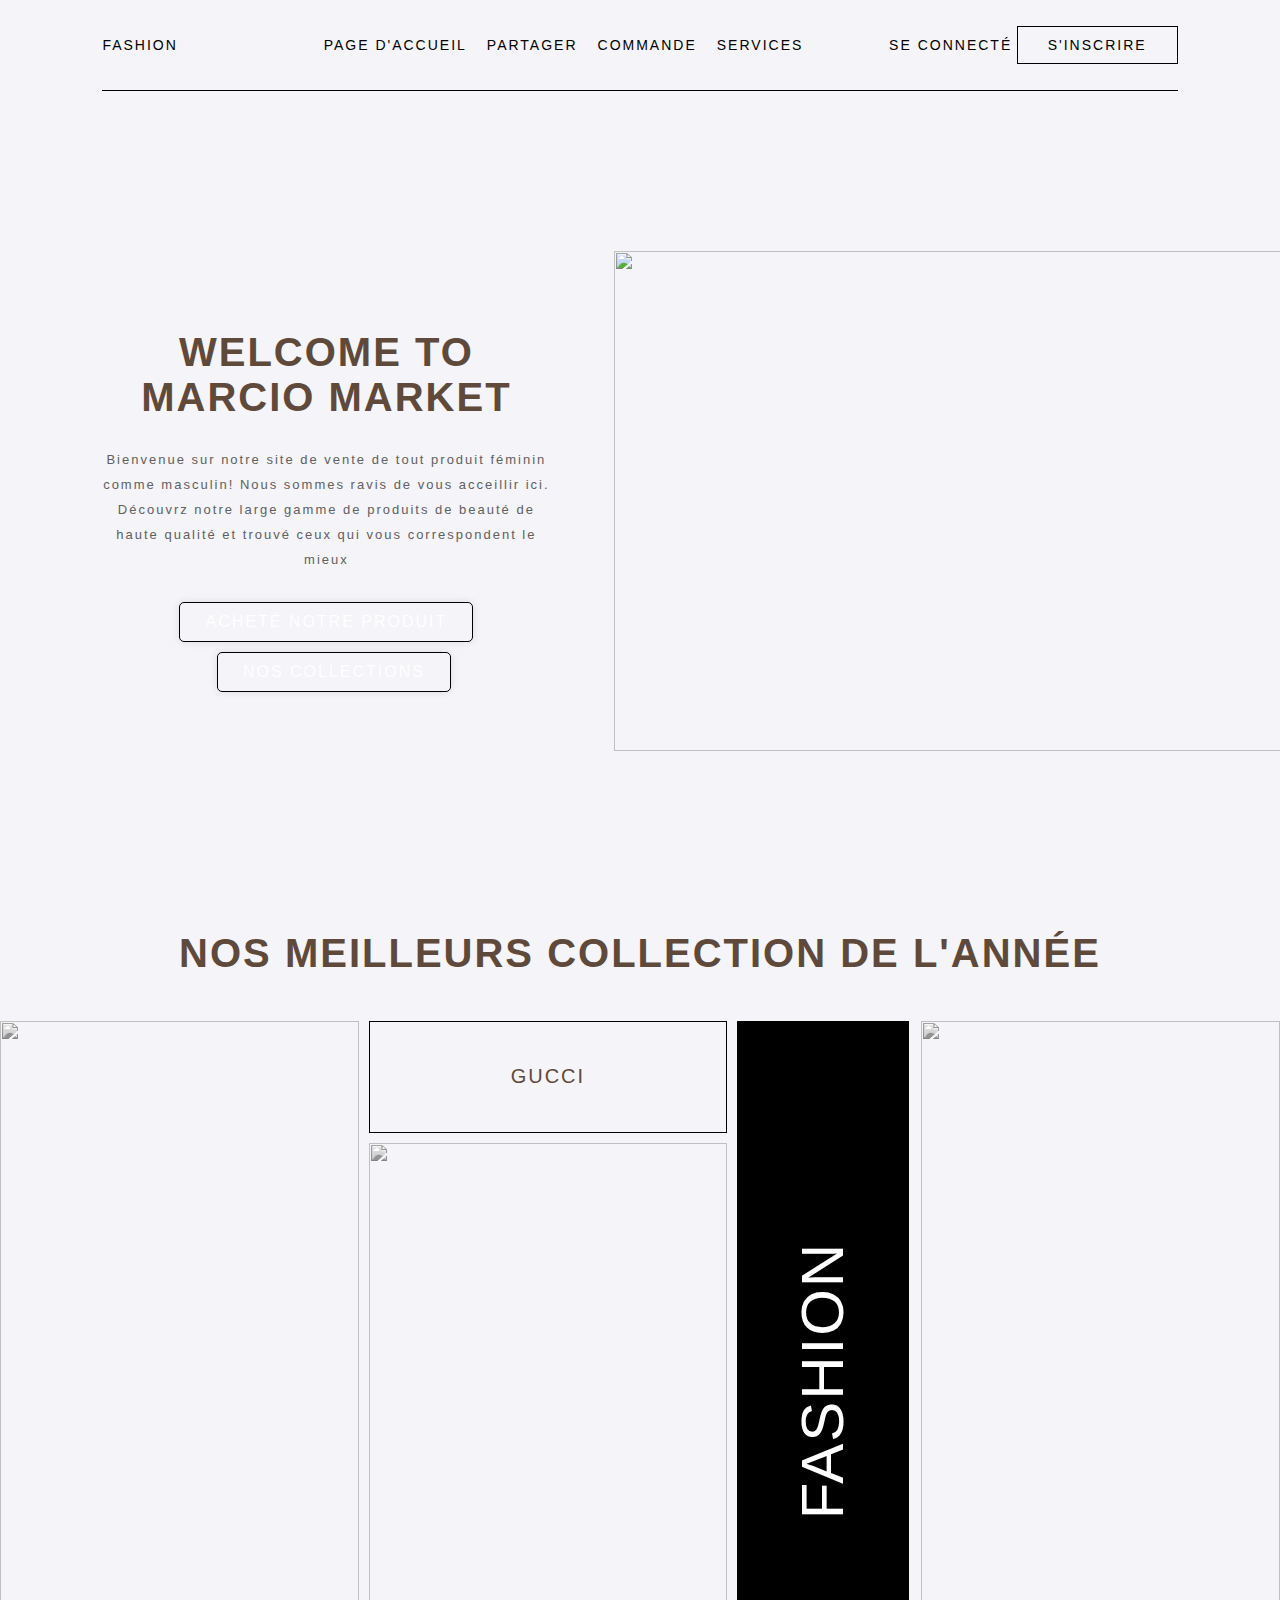
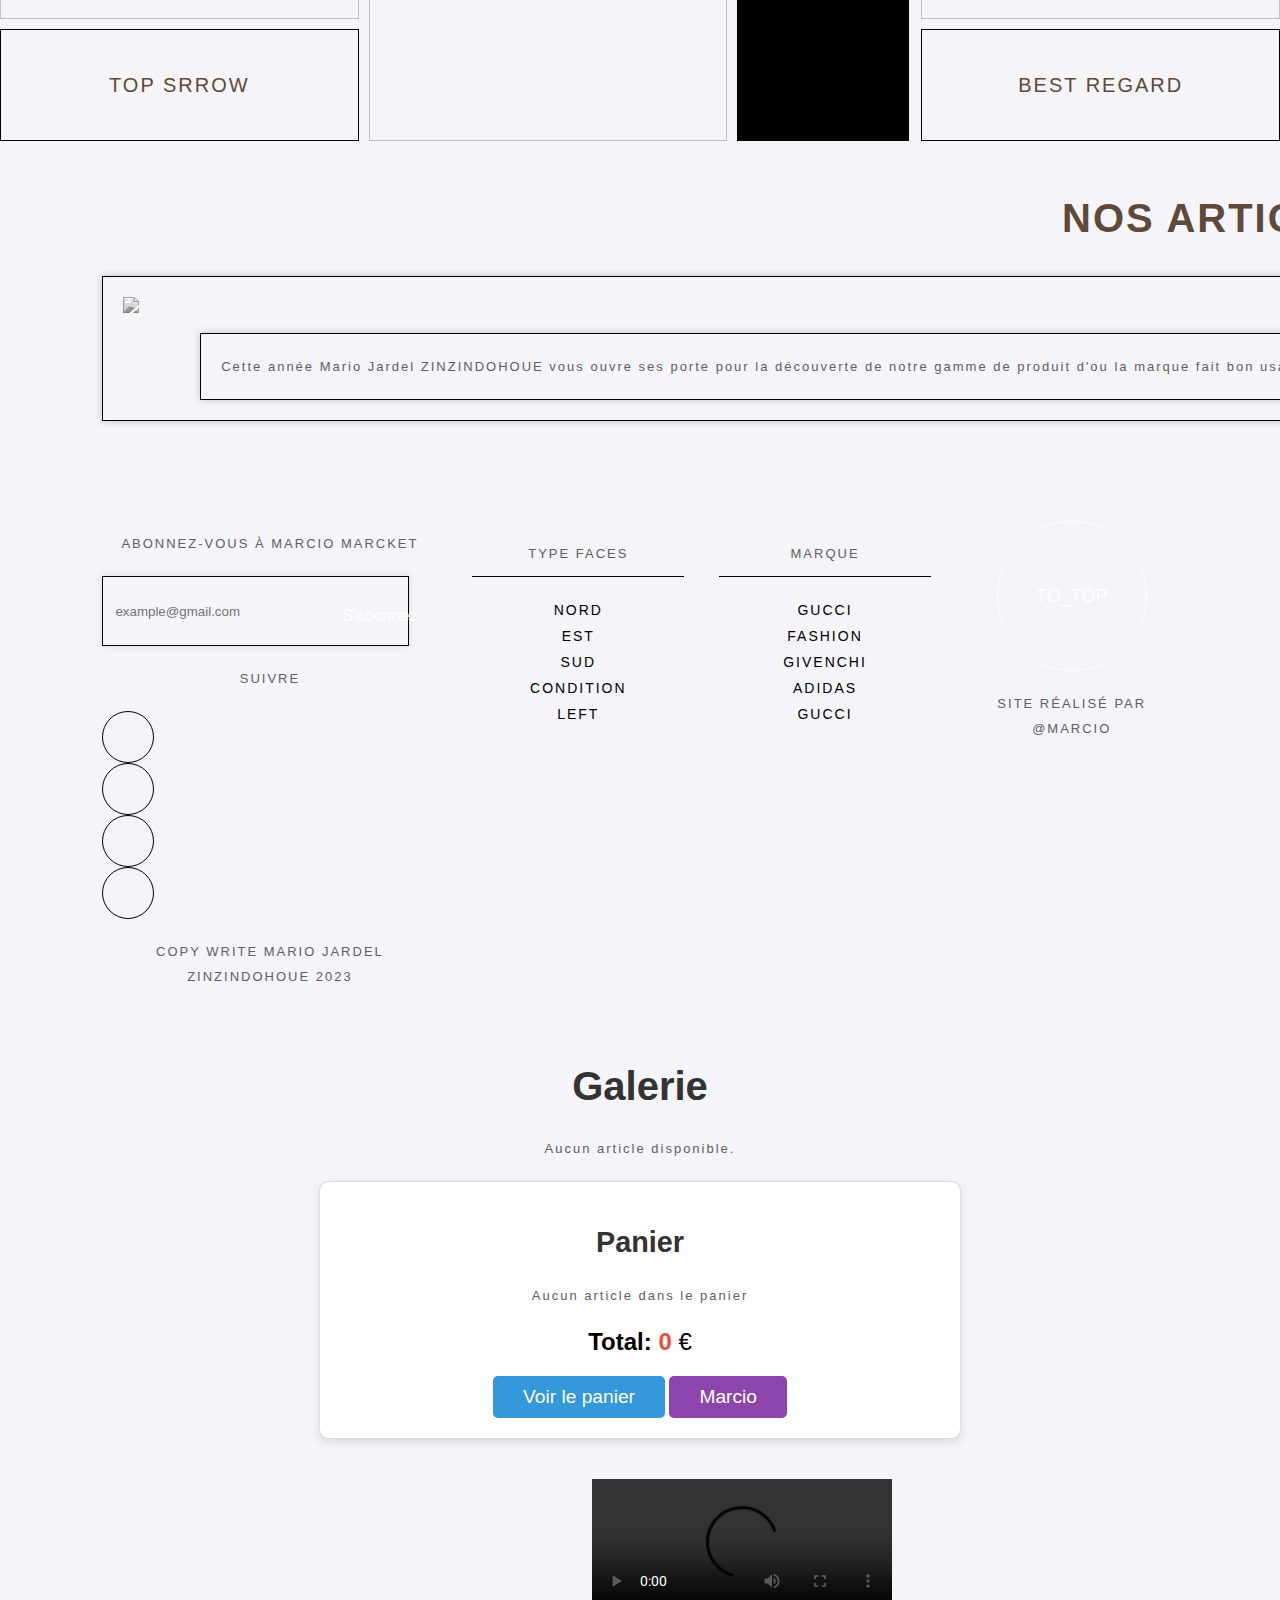
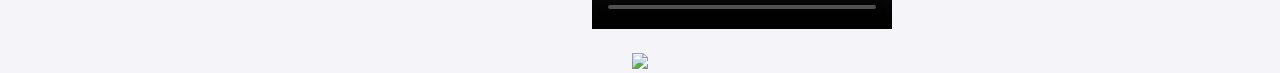
==== index.html @ 91b51086 "Add files via upload" ====
<!DOCTYPE html>
<html lang="en">
<head>
    <meta charset="UTF-8">
    <meta http-equiv="X-UA-Compatible" content="IE=edge">
    <meta name="viewport" content="width=device-width, initial-scale=1.0">
    <link rel="stylesheet" href="styl.css">
    <title>Marcio Market</title>
    <!--icons link-->
    <script src="https://kit.fontawesome.com/b1ab7da9ad.js" crossorigin="anonymous"></script>
</head>
<body>
    <!-- Header -->
    <header id="to_top">
        <a href="" class="header__logo">fashion</a>
        <ul class="header__menu">
            <li><a href="#">page d'accueil</a></li>
            <li><a href="#">partager</a></li>
            <li><a href="#">commande</a></li>
            <li><a href="#">services</a></li>
        </ul>

        <div class="header__buttons">
            <a href="#">se connecté</a>
            <a href="#">s'inscrire</a>
        </div>
    </header>
    <!--header-->

    <!--home-->
    <section class="home">
        <div class="home__left">
            <h1 class="titre">Welcome to Marcio Market</h1>
            <p>Bienvenue sur notre site de vente de tout produit féminin comme masculin! Nous sommes ravis de vous acceillir ici. Découvrz notre large gamme de produits de beauté de haute qualité et trouvé ceux qui vous correspondent le mieux</p>
        <div class="home__button">
            <button>Acheté notre produit</button>
            <button>Nos collections
                <span class="home__abou-us">
                    <h1 class="titre">@Marcio la marque</h1>
                    <img src="image/depositphotos_184020592-stock-photo-handsome-man-in-formal-suit (1).jpg">
                    <p>"the fashion dominates the provincials.(La mode domine la province)"</p>
                </span>
            </button>
        </div>
        </div>
        <div class="home__right">
            <img src="./image/Rare-Beauty-by-Selena-Gomes.jpg">
            
        </div>
    </section>
    <!--home-->

    <!--Best sales-->
    <section class="best sales">
        <h1 class="titre">Nos meilleurs collection de l'année</h1>
        <div class="best-sales__product">
            <div class="div1">
                <img src="./image/Guide-des-meilleurs-parfums-hommes-2022-trucsdemec.fr-blog-lifestyle-masculin-mode-beaute-1.jpg">
            </div>
            <div class="div2">
                <img src="./image/1200px-E1266601_(5398889640).jpg">
            </div>
            <div class="div3">
                <span>fashion</span>
            </div>
            <div class="div4">
                <span>gucci</span>
            </div>
            <div class="div5">
                <span>top srrow</span>
            </div>
            <div class="div6">
                <img src="./image/530a8b68b8174aa11dc1cfb8b09353f6.jpg">
            </div>
            <div class="div7">
                <span>best regard</span>
            </div>
        </div>
    </section>
     <!--Best sales-->

     <!--img section-->
     <section class="img-section">
        <h1 class="titre">Nos articles</h1>
        <div class="img-section__content">
            <img src="./image/RareHERO.jpg">
            <p>Cette année Mario Jardel ZINZINDOHOUE vous ouvre ses porte pour la découverte de notre gamme de produit d'ou la marque fait bon usage</p>
        </div>
     </section>
     <!--img section-->
     <!--footer-->
     <footer>
        <div class="col1">
            <p>Abonnez-vous à MARCIO MARCKET</p>
            <div class="footer__newletter">
                 <input type="text" placeholder="example@gmail.com">
                 <button>S'abonnez</button>
            </div>
            <p>Suivre</p>
            <div class="icons">
                <a href="#"><i class="fa-brands fa-facebook-f"></i></a>
                <a href="#"><i class="fa-brands fa-youtube"></i></a>
                <a href="#"><i class="fa-brands fa-twitter"></i></a>
                <a href="#"><i class="fa-brands fa-instagram"></i></a>
            </div>
            <p>copy write mario jardel ZINZINDOHOUE 2023</p>
        </div>

        <div class="col2">
         <p class="small_titre">type faces</p>
         <a href="#">NORD</a>
         <a href="#">EST</a>
         <a href="#">SUD</a>
         <a href="#">CONDITION</a>
         <a href="#">LEFT</a>
    </div>
    
          <div class="col3">
            <p class="small_titre">Marque</p>
            <a href="#">gucci</a>
            <a href="#">fashion</a>
            <a href="#">givenchi</a>
            <a href="#">adidas</a>
            <a href="#">gucci</a>
        </div>

        <div class="col4">
            <button class="top_btn" onclick="link()">to_top</button>
            <p>site réalisé par @marcio</p>
        </div>

     </footer>
     <!--footer-->
     <script>
        // to the top fonction
        function link(){
            location.href="#to_top"
        }
       
        


        
     </script>



















<!DOCTYPE html>
<html lang="fr">
<head>
    <meta charset="UTF-8">
    <meta name="viewport" content="width=device-width, initial-scale=1.0">                                                                                           
    <title>Galerie</title>
    <style>
        body {
            font-family: Arial, sans-serif;
            background-color: #f4f4f9;
            margin: 0;
            padding: 0;
            text-align: center;
        }

        h1 {
            color: #333;
            margin-top: 20px;
            font-size: 2.5rem;
        }

        .product {
            display: inline-block;
            text-align: center;
            margin: 20px;
            padding: 15px;
            border: 1px solid #ddd;
            border-radius: 10px;
            background-color: #fff;
            box-shadow: 0 4px 8px rgba(0, 0, 0, 0.1);
            width: 220px;
            transition: transform 0.2s ease;
        }

        .product:hover {
            transform: scale(1.05);
        }

        .product img {
            width: 200px;
            height: 200px;
            border-radius: 5px;
        }

        .product h2 {
            font-size: 1.5rem;
            color: #333;
            margin-top: 10px;
        }

        button {
            background-color: #4CAF50;
            color: white;
            border: none;
            padding: 10px 20px;
            margin-top: 10px;
            font-size: 1rem;
            border-radius: 5px;
            cursor: pointer;
            transition: background-color 0.3s ease;
        }

        button:hover {
            background-color: #45a049;
        }

        #cart {
            margin-top: 20px;
            border: 1px solid #ddd;
            padding: 20px;
            background-color: #fff;
            border-radius: 10px;
            box-shadow: 0 4px 8px rgba(0, 0, 0, 0.1);
            max-width: 600px;
            margin: 20px auto;
        }

        #cart h2 {
            color: #333;
            font-size: 1.8rem;
        }

        #cart-items {
            margin-bottom: 10px;
        }

        .cart-item {
            font-size: 1.2rem;
            color: #333;
            margin-bottom: 5px;
            border-bottom: 1px solid #ddd;
            padding-bottom: 5px;
        }

        #cart-total {
            font-size: 1.5rem;
            margin-top: 15px;
        }

        #total-price {
            color: #e74c3c;
            font-weight: bold;
        }

        #checkout-btn {
            background-color: #3498db;
            color: white;
            border: none;
            padding: 10px 30px;
            margin-top: 20px;
            font-size: 1.2rem;
            border-radius: 5px;
            cursor: pointer;
            transition: background-color 0.3s ease;
        }

        #checkout-btn:hover {
            background-color: #2980b9;
        }

        /* Bouton Marcio */
        #marcio-btn {
            background-color: #8e44ad;
            color: white;
            border: none;
            padding: 10px 30px;
            margin-top: 20px;
            font-size: 1.2rem;
            border-radius: 5px;
            cursor: pointer;
            transition: background-color 0.3s ease;
        }

        #marcio-btn:hover {
            background-color: #71368a;
        }

    </style>
</head>
<body>
    <h1>Galerie</h1>

    <div id="product-container"></div>

    <div id="cart">
        <h2>Panier</h2>
        <div id="cart-items">
            <p>Aucun article dans le panier</p>
        </div>
        <div id="cart-total">
            <strong>Total: </strong><span id="total-price">0</span> €
        </div>
        <button id="checkout-btn" onclick="goToCheckout()">Voir le panier</button>
        <!-- Bouton Marcio -->
        <button id="marcio-btn" onclick="goToMarcio()">Marcio</button>
    </div>

    <script>
        let cart = []; // Stocke les articles dans le panier
        let totalPrice = 0; // Total des prix
        const correctPassword = "policeDE2003"; // Remplacez par le mot de passe souhaité

        // Fonction pour afficher les produits à partir du LocalStorage
        function displayProducts() {
            const products = JSON.parse(localStorage.getItem('products')) || [];
            const productContainer = document.getElementById('product-container');

            // Vider le conteneur avant d'afficher les produits
            productContainer.innerHTML = '';

            // Si aucun produit n'est disponible
            if (products.length === 0) {
                productContainer.innerHTML = '<p>Aucun article disponible.</p>';
                return;
            }

            // Afficher chaque produit
            products.forEach(product => {
                const productDiv = document.createElement('div');
                productDiv.className = 'product';
                productDiv.innerHTML = `
                    <img src="${product.image}" alt="${product.name}">
                    <h2>${product.name} - ${product.price}€</h2>
                    <button onclick="addToCart('${product.name}', ${product.price})">Ajouter au panier</button>
                `;
                productContainer.appendChild(productDiv);
            });
        }

        // Fonction pour ajouter un produit au panier
        function addToCart(product, price) {
            cart.push({ product, price }); // Ajouter l'article au panier
            totalPrice += price; // Ajouter le prix au total
            updateCart(); // Mettre à jour l'affichage du panier
        }

        // Fonction pour mettre à jour l'affichage du panier
        function updateCart() {
            const cartItems = document.getElementById('cart-items');
            cartItems.innerHTML = ''; // Vider la section du panier pour la mettre à jour

            // Si le panier est vide
            if (cart.length === 0) {
                cartItems.innerHTML = '<p>Aucun article dans le panier</p>';
            } else {
                cart.forEach(item => {
                    cartItems.innerHTML += `<div class="cart-item">${item.product} - ${item.price}€</div>`;
                });
            }
            document.getElementById('total-price').innerText = totalPrice; // Mettre à jour le prix total
        }

        // Fonction pour aller à la page du panier
        function goToCheckout() {
            localStorage.setItem('cart', JSON.stringify(cart)); // Enregistrer le panier dans le localStorage
            localStorage.setItem('totalPrice', totalPrice); // Enregistrer le prix total dans le localStorage
            window.location.href = 'checkout.html'; // Redirige vers la page de checkout
        }

        // Fonction pour rediriger vers la page Marcio
        function goToMarcio() {
            const password = prompt("Veillez saisir le mot de pass");
            if (password === correctPassword) {
                window.location.href = 'marcio.html'; // Redirige vers la page Marcio si le mot de passe est correct
            } else {
                alert("Mot de passe incorrect. Accès refusé."); // Alerte si le mot de passe est incorrect
            }
        }

        // Appeler la fonction pour afficher les produits à chaque chargement de la page
        displayProducts();
    </script>
</body>
</html>

     








  <div class="video">
    <video src="vidéo/Britney_Manson_-_FΛSHION_(Single,_2023)(720p).mp4"controls></video>
  </div>   
  
  <div class="div9">
    <img src="./image/530a8b68b8174aa11dc1cfb8b09353f6.jpg">
</div>

    
</body>
</html>
---- styl.css ----
@import url('https://fonts.googleapis.com/css2?family=Roboto:wght@100;300;400;500;&display=swap');
body{
    background-color: azure;
}

/* scrollbar */
::-webkit-scrollbar {
    width: 8px;
}
::-webkit-scrollbar-thumb {
    width: 5px;
    background-color: rgb(177,173,173);
    border-radius: 6px;
}
a {
    text-decoration: #EAE2D2;
}
a {
    text-decoration: 0;
    color: #000;
    font-weight: 400;
    font-size: 14px;
    letter-spacing: 2px;
    text-transform: uppercase;
}
ul {
    list-style: none;
}
header {
    display: flex;
    align-items: center;
    justify-content: space-between;
    margin: 0 8%;
    padding: 20px 0;
    border-bottom: 1px solid #000;
}

.header__logo {
    font-weight: 500;
}

.header__menu {
    display: flex;
}
.header__menu a {
    margin-left: 20px;
    padding-bottom: 3px;
    position: relative;
}

.header__menu a:after {
    position: absolute;
    left: 0;
    bottom: -2px;
    content: "";
    height: 1px;
    width: 0%;
    background-color: #000;
    transition: 0.5s ease-out;
}
.header__menu a:hover:after {
    width: 100%;
}
.header__buttons a:last-child{
    border: 1px solid #000;
    padding: 10px 30px;
    transition: 0.5s;
}
.header__buttons a:last-child:hover {
    background-color: #000;
    color: #ffff;
}

/* classes */
.titre {
    text-transform: uppercase;
    font-size: 40px;
    letter-spacing: 2px;
    color: #5e493a;
}
p{
    color: rgba(97,96,96);
    margin: 20px 0;
    letter-spacing: 2px;
    font-size: 13px;
    line-height: 25px;
}
/* home */
.home {
    padding: 0 8%;
    display: flex;
    align-items: center;
    justify-content: space-between;
    height: calc(100vh - 80px);
    width: 100%;

}
.home__left{
    width: 35%;
}
.home__right {
    width: 60%;
    height: 500px;
}
.home__right img {
    width: 100%;
    height: 100%;
    object-fit: cover;
}

.home__button button { 
    border: 1px solid #000;
    cursor: pointer;
    padding: 10px 25px;
    background-color: transparent;
    letter-spacing: 2px;
    text-transform: uppercase;
    box-shadow: 0 0 8px rgba(0,0,0,0.1);
}
   
.home__button button:hover {
    background-color: #000;
    color: #EAE2D2;
    transition: 0.5s ease-out;
}
.home__abou-us {
    position: absolute;
    top: 50px;
    right: 8%;
    height: 100%;
    display: flex;
    align-items: center;
    justify-content: center;
    height: 600px;
    flex-direction: column;
    background-color: #EAE2D2;
    transition: 0.3s ease-out;
    overflow: hidden;
    width: 0%;
}
.home__abou-us img {
    height: 600px;
    width: 600px;
    object-fit: cover;
}
.home__button button:last-child {
    margin-left: 15px;
}
    

.home__button button:last-child:focus .home__abou-us {
    width: 52%;
    border-left: 1x solid #5e493a;
}
.home__abou-us h1 {
    margin-bottom: 20px;
    font-size: 35px;
    color: #000;
}
/* home */

/* best sales */
.best-sales {
    padding: 20px 8%;
}

.best-sales__product {
    margin-top: 45px;
    display: grid;
    grid-template-columns: repeat(7,1fr);
    grid-template-rows: repeat(6,1fr);
    grid-column-gap: 10px;
    grid-row-gap: 10px;
    height: 80vh;
}
.div1 {
    grid-area: 1 / 1 / 6 / 3;
    
}
.div2 {
    grid-area: 2 / 3 / 7 / 5;
    
}
.div3 {
    grid-area: 1 / 5 / 7 / 6;
    
}
.div4 {
    grid-area: 1 / 3 / 2 / 5;
    
}
.div5 {
    grid-area: 6 / 1 / 7 / 3;
    
}
.div6 {
    grid-area: 1 / 6 / 6 / 8;
    
}
.div7 {
    grid-area: 6 / 6 / 7 / 8;
    
}
.best-sales__product div img {
    width: 100%;
    height: 100%;
    object-fit: cover;
    filter: grayscale(100%);
    transition: 0.5s ease-out;
}
.best-sales__product div img:hover {
    filter: grayscale(0);
}

.best-sales__product span {
    color: #5e493a;
    text-transform: uppercase;
    letter-spacing: 2px;
    font-size: 20px;
}
.div5, .div4, .div7, .div3 {
    border: 1px solid #000;
    display: flex;
    align-items: center;
    justify-content: center;
}
.div3 {
    width: 170px;
    background-color: #000;
}
.div3 span {
    transform: rotate(-90deg);
    color: #ffff;
    font-size: 60px;
}
/* img section */

.img-section {
    padding: 20px 8%;
    width: 100%;
}

.video {
    padding: 20px 8%;
    width: 100%;
}

.img-section__content {
    width: 100%;
    border: 1px solid #000;
    display: flex;
    align-items: center;
    flex-direction: column;
    padding: 20px;
    box-shadow: 0 0 8px rgba(0,0,0,0.2);
}
.img-section h1 {
    text-align: right;
    margin: 35px 0;
}
.img-section img {
    width: 100%;
    transition: 0.5s;
    filter: grayscale(100);
}
.img-section img:hover {
    filter: grayscale(0);
}
.img-section__content p {
    text-align: center;
    border: 1px solid #000;
    padding: 20px;
    margin: 0;
    margin-top: 20px;
    box-shadow: 0 0 8px rgba(0,0,0,0.2);
}

/* footer */
footer {
    display: grid;
    grid-template-columns: repeat(9,1fr);
    grid-template-rows: repeat(3,1fr);
    grid-column-gap: 35px;
    grid-row-gap: 0px;
    padding: 35px 8%;
    margin-top: 35px;
    text-transform: uppercase;
}

.col1 {
    grid-area: 1 / 1 / 4 / 4;
}
.col2 {
    grid-area: 1 / 4 / 4 / 6;
}
.col3 {
    grid-area: 1 / 6 / 4 / 8;
}
.col4 {
    grid-area: 1 / 8 / 4 / 10;
}
.col2 , .col3 {
    display: flex;
    flex-direction: column;
}

.footer__newletter {
    border: 1px solid #000;
    box-shadow: 0 0 8px rgba(0,0,0,0.1);
    width: 85%;
    display: flex;
    justify-content: space-between;
    padding: 10px;

}
.footer__newletter input {
    width: 75%;
    background-color: transparent;
    border: 0;
    outline: 0;
}
.footer__newletter button {
    background-color: transparent;
    width: 76px;
    height: 100%;
    border: 0;
    transition: 0.2s;
    cursor: pointer;
}
.footer__newletter button:hover {
    font-weight: bold;
}
.icons i {
    border: 1px solid #000;
    display: flex;
    align-items: center;
    justify-content: center;
    height: 50px;
    width: 50px;
    margin-right: 20px;
    font-size: 14px;
    border-radius: 50%;
    transition: 0.5s ease-out;
}
.icons i:hover {
    background-color: #000;
    color: #ffff;
}
.small_titre {
    padding: 10px;
    border-bottom: 1px solid #000;
}
.col2 a , .col3 a{
    margin: 5px 0;
    transition: 0.5s ease-out;
}
.col2 a:hover , .col3 a:hover{
    font-weight: 500;
    font-weight: bolder;

}
.col4 button {
    border: 1px solid;
    height: 150px;
    width: 150px;
    background-color: transparent;
    border-radius: 50%;
    text-transform: uppercase;
    font-size: 18px;
    cursor: pointer;
    transition: ease-in-out;
}

.col4 button:hover {
    background-color: #000;
    color: #ffff;
}

.div9 {
    grid-area: 1 / 6 / 6 / 8;
    
}

.div9 span {
    transform: rotate(-90deg);
    color: #ffff;
    font-size: 60px;
}
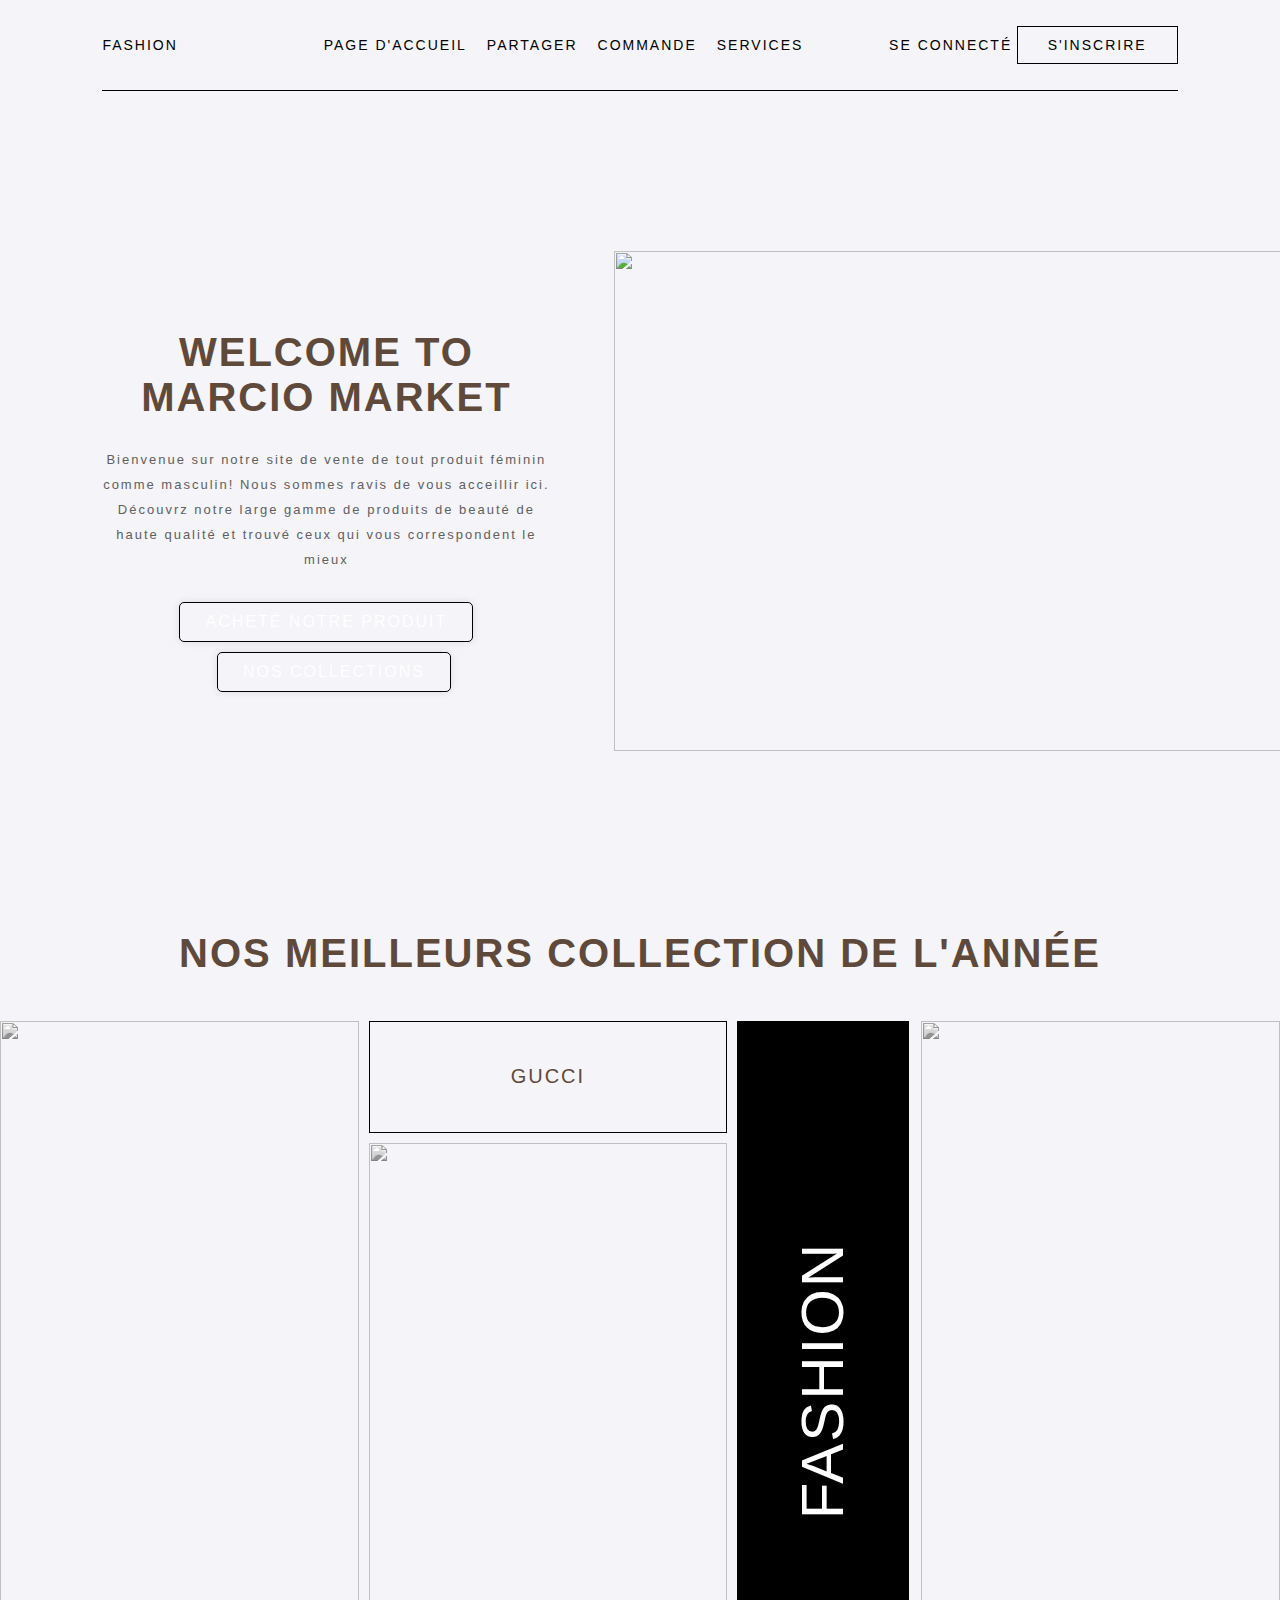
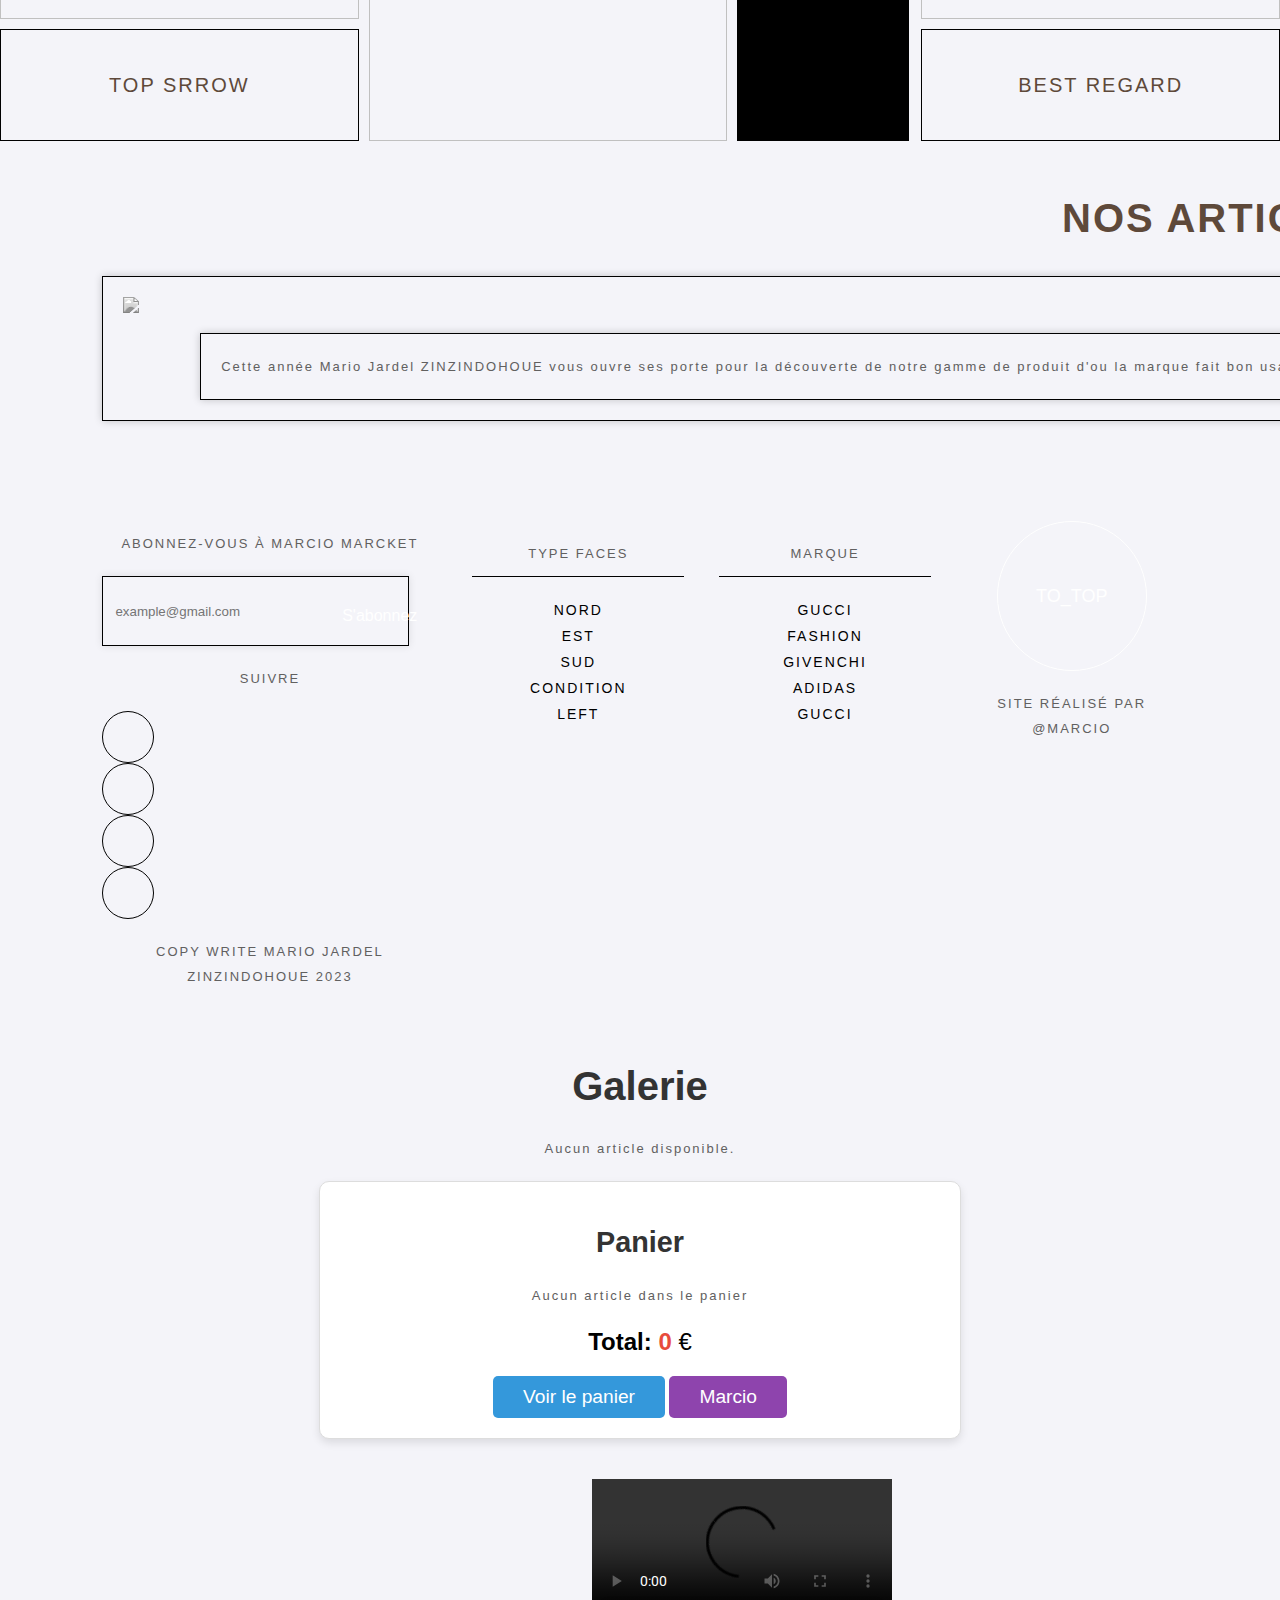
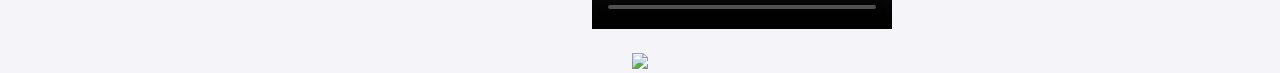
==== commit 69ae6da4: "Ajout des fichiers du projet" ====
--- a/index.html
+++ b/index.html
@@ -1,423 +1,423 @@
-<!DOCTYPE html>
-<html lang="en">
-<head>
-    <meta charset="UTF-8">
-    <meta http-equiv="X-UA-Compatible" content="IE=edge">
-    <meta name="viewport" content="width=device-width, initial-scale=1.0">
-    <link rel="stylesheet" href="styl.css">
-    <title>Marcio Market</title>
-    <!--icons link-->
-    <script src="https://kit.fontawesome.com/b1ab7da9ad.js" crossorigin="anonymous"></script>
-</head>
-<body>
-    <!-- Header -->
-    <header id="to_top">
-        <a href="" class="header__logo">fashion</a>
-        <ul class="header__menu">
-            <li><a href="#">page d'accueil</a></li>
-            <li><a href="#">partager</a></li>
-            <li><a href="#">commande</a></li>
-            <li><a href="#">services</a></li>
-        </ul>
-
-        <div class="header__buttons">
-            <a href="#">se connecté</a>
-            <a href="#">s'inscrire</a>
-        </div>
-    </header>
-    <!--header-->
-
-    <!--home-->
-    <section class="home">
-        <div class="home__left">
-            <h1 class="titre">Welcome to Marcio Market</h1>
-            <p>Bienvenue sur notre site de vente de tout produit féminin comme masculin! Nous sommes ravis de vous acceillir ici. Découvrz notre large gamme de produits de beauté de haute qualité et trouvé ceux qui vous correspondent le mieux</p>
-        <div class="home__button">
-            <button>Acheté notre produit</button>
-            <button>Nos collections
-                <span class="home__abou-us">
-                    <h1 class="titre">@Marcio la marque</h1>
-                    <img src="image/depositphotos_184020592-stock-photo-handsome-man-in-formal-suit (1).jpg">
-                    <p>"the fashion dominates the provincials.(La mode domine la province)"</p>
-                </span>
-            </button>
-        </div>
-        </div>
-        <div class="home__right">
-            <img src="./image/Rare-Beauty-by-Selena-Gomes.jpg">
-            
-        </div>
-    </section>
-    <!--home-->
-
-    <!--Best sales-->
-    <section class="best sales">
-        <h1 class="titre">Nos meilleurs collection de l'année</h1>
-        <div class="best-sales__product">
-            <div class="div1">
-                <img src="./image/Guide-des-meilleurs-parfums-hommes-2022-trucsdemec.fr-blog-lifestyle-masculin-mode-beaute-1.jpg">
-            </div>
-            <div class="div2">
-                <img src="./image/1200px-E1266601_(5398889640).jpg">
-            </div>
-            <div class="div3">
-                <span>fashion</span>
-            </div>
-            <div class="div4">
-                <span>gucci</span>
-            </div>
-            <div class="div5">
-                <span>top srrow</span>
-            </div>
-            <div class="div6">
-                <img src="./image/530a8b68b8174aa11dc1cfb8b09353f6.jpg">
-            </div>
-            <div class="div7">
-                <span>best regard</span>
-            </div>
-        </div>
-    </section>
-     <!--Best sales-->
-
-     <!--img section-->
-     <section class="img-section">
-        <h1 class="titre">Nos articles</h1>
-        <div class="img-section__content">
-            <img src="./image/RareHERO.jpg">
-            <p>Cette année Mario Jardel ZINZINDOHOUE vous ouvre ses porte pour la découverte de notre gamme de produit d'ou la marque fait bon usage</p>
-        </div>
-     </section>
-     <!--img section-->
-     <!--footer-->
-     <footer>
-        <div class="col1">
-            <p>Abonnez-vous à MARCIO MARCKET</p>
-            <div class="footer__newletter">
-                 <input type="text" placeholder="example@gmail.com">
-                 <button>S'abonnez</button>
-            </div>
-            <p>Suivre</p>
-            <div class="icons">
-                <a href="#"><i class="fa-brands fa-facebook-f"></i></a>
-                <a href="#"><i class="fa-brands fa-youtube"></i></a>
-                <a href="#"><i class="fa-brands fa-twitter"></i></a>
-                <a href="#"><i class="fa-brands fa-instagram"></i></a>
-            </div>
-            <p>copy write mario jardel ZINZINDOHOUE 2023</p>
-        </div>
-
-        <div class="col2">
-         <p class="small_titre">type faces</p>
-         <a href="#">NORD</a>
-         <a href="#">EST</a>
-         <a href="#">SUD</a>
-         <a href="#">CONDITION</a>
-         <a href="#">LEFT</a>
-    </div>
-    
-          <div class="col3">
-            <p class="small_titre">Marque</p>
-            <a href="#">gucci</a>
-            <a href="#">fashion</a>
-            <a href="#">givenchi</a>
-            <a href="#">adidas</a>
-            <a href="#">gucci</a>
-        </div>
-
-        <div class="col4">
-            <button class="top_btn" onclick="link()">to_top</button>
-            <p>site réalisé par @marcio</p>
-        </div>
-
-     </footer>
-     <!--footer-->
-     <script>
-        // to the top fonction
-        function link(){
-            location.href="#to_top"
-        }
-       
-        
-
-
-        
-     </script>
-
-
-
-
-
-
-
-
-
-
-
-
-
-
-
-
-
-
-
-<!DOCTYPE html>
-<html lang="fr">
-<head>
-    <meta charset="UTF-8">
-    <meta name="viewport" content="width=device-width, initial-scale=1.0">                                                                                           
-    <title>Galerie</title>
-    <style>
-        body {
-            font-family: Arial, sans-serif;
-            background-color: #f4f4f9;
-            margin: 0;
-            padding: 0;
-            text-align: center;
-        }
-
-        h1 {
-            color: #333;
-            margin-top: 20px;
-            font-size: 2.5rem;
-        }
-
-        .product {
-            display: inline-block;
-            text-align: center;
-            margin: 20px;
-            padding: 15px;
-            border: 1px solid #ddd;
-            border-radius: 10px;
-            background-color: #fff;
-            box-shadow: 0 4px 8px rgba(0, 0, 0, 0.1);
-            width: 220px;
-            transition: transform 0.2s ease;
-        }
-
-        .product:hover {
-            transform: scale(1.05);
-        }
-
-        .product img {
-            width: 200px;
-            height: 200px;
-            border-radius: 5px;
-        }
-
-        .product h2 {
-            font-size: 1.5rem;
-            color: #333;
-            margin-top: 10px;
-        }
-
-        button {
-            background-color: #4CAF50;
-            color: white;
-            border: none;
-            padding: 10px 20px;
-            margin-top: 10px;
-            font-size: 1rem;
-            border-radius: 5px;
-            cursor: pointer;
-            transition: background-color 0.3s ease;
-        }
-
-        button:hover {
-            background-color: #45a049;
-        }
-
-        #cart {
-            margin-top: 20px;
-            border: 1px solid #ddd;
-            padding: 20px;
-            background-color: #fff;
-            border-radius: 10px;
-            box-shadow: 0 4px 8px rgba(0, 0, 0, 0.1);
-            max-width: 600px;
-            margin: 20px auto;
-        }
-
-        #cart h2 {
-            color: #333;
-            font-size: 1.8rem;
-        }
-
-        #cart-items {
-            margin-bottom: 10px;
-        }
-
-        .cart-item {
-            font-size: 1.2rem;
-            color: #333;
-            margin-bottom: 5px;
-            border-bottom: 1px solid #ddd;
-            padding-bottom: 5px;
-        }
-
-        #cart-total {
-            font-size: 1.5rem;
-            margin-top: 15px;
-        }
-
-        #total-price {
-            color: #e74c3c;
-            font-weight: bold;
-        }
-
-        #checkout-btn {
-            background-color: #3498db;
-            color: white;
-            border: none;
-            padding: 10px 30px;
-            margin-top: 20px;
-            font-size: 1.2rem;
-            border-radius: 5px;
-            cursor: pointer;
-            transition: background-color 0.3s ease;
-        }
-
-        #checkout-btn:hover {
-            background-color: #2980b9;
-        }
-
-        /* Bouton Marcio */
-        #marcio-btn {
-            background-color: #8e44ad;
-            color: white;
-            border: none;
-            padding: 10px 30px;
-            margin-top: 20px;
-            font-size: 1.2rem;
-            border-radius: 5px;
-            cursor: pointer;
-            transition: background-color 0.3s ease;
-        }
-
-        #marcio-btn:hover {
-            background-color: #71368a;
-        }
-
-    </style>
-</head>
-<body>
-    <h1>Galerie</h1>
-
-    <div id="product-container"></div>
-
-    <div id="cart">
-        <h2>Panier</h2>
-        <div id="cart-items">
-            <p>Aucun article dans le panier</p>
-        </div>
-        <div id="cart-total">
-            <strong>Total: </strong><span id="total-price">0</span> €
-        </div>
-        <button id="checkout-btn" onclick="goToCheckout()">Voir le panier</button>
-        <!-- Bouton Marcio -->
-        <button id="marcio-btn" onclick="goToMarcio()">Marcio</button>
-    </div>
-
-    <script>
-        let cart = []; // Stocke les articles dans le panier
-        let totalPrice = 0; // Total des prix
-        const correctPassword = "policeDE2003"; // Remplacez par le mot de passe souhaité
-
-        // Fonction pour afficher les produits à partir du LocalStorage
-        function displayProducts() {
-            const products = JSON.parse(localStorage.getItem('products')) || [];
-            const productContainer = document.getElementById('product-container');
-
-            // Vider le conteneur avant d'afficher les produits
-            productContainer.innerHTML = '';
-
-            // Si aucun produit n'est disponible
-            if (products.length === 0) {
-                productContainer.innerHTML = '<p>Aucun article disponible.</p>';
-                return;
-            }
-
-            // Afficher chaque produit
-            products.forEach(product => {
-                const productDiv = document.createElement('div');
-                productDiv.className = 'product';
-                productDiv.innerHTML = `
-                    <img src="${product.image}" alt="${product.name}">
-                    <h2>${product.name} - ${product.price}€</h2>
-                    <button onclick="addToCart('${product.name}', ${product.price})">Ajouter au panier</button>
-                `;
-                productContainer.appendChild(productDiv);
-            });
-        }
-
-        // Fonction pour ajouter un produit au panier
-        function addToCart(product, price) {
-            cart.push({ product, price }); // Ajouter l'article au panier
-            totalPrice += price; // Ajouter le prix au total
-            updateCart(); // Mettre à jour l'affichage du panier
-        }
-
-        // Fonction pour mettre à jour l'affichage du panier
-        function updateCart() {
-            const cartItems = document.getElementById('cart-items');
-            cartItems.innerHTML = ''; // Vider la section du panier pour la mettre à jour
-
-            // Si le panier est vide
-            if (cart.length === 0) {
-                cartItems.innerHTML = '<p>Aucun article dans le panier</p>';
-            } else {
-                cart.forEach(item => {
-                    cartItems.innerHTML += `<div class="cart-item">${item.product} - ${item.price}€</div>`;
-                });
-            }
-            document.getElementById('total-price').innerText = totalPrice; // Mettre à jour le prix total
-        }
-
-        // Fonction pour aller à la page du panier
-        function goToCheckout() {
-            localStorage.setItem('cart', JSON.stringify(cart)); // Enregistrer le panier dans le localStorage
-            localStorage.setItem('totalPrice', totalPrice); // Enregistrer le prix total dans le localStorage
-            window.location.href = 'checkout.html'; // Redirige vers la page de checkout
-        }
-
-        // Fonction pour rediriger vers la page Marcio
-        function goToMarcio() {
-            const password = prompt("Veillez saisir le mot de pass");
-            if (password === correctPassword) {
-                window.location.href = 'marcio.html'; // Redirige vers la page Marcio si le mot de passe est correct
-            } else {
-                alert("Mot de passe incorrect. Accès refusé."); // Alerte si le mot de passe est incorrect
-            }
-        }
-
-        // Appeler la fonction pour afficher les produits à chaque chargement de la page
-        displayProducts();
-    </script>
-</body>
-</html>
-
-     
-
-
-
-
-
-
-
-
-  <div class="video">
-    <video src="vidéo/Britney_Manson_-_FΛSHION_(Single,_2023)(720p).mp4"controls></video>
-  </div>   
-  
-  <div class="div9">
-    <img src="./image/530a8b68b8174aa11dc1cfb8b09353f6.jpg">
-</div>
-
-    
-</body>
-</html>
-
-
-
-
-
+<!DOCTYPE html>
+<html lang="en">
+<head>
+    <meta charset="UTF-8">
+    <meta http-equiv="X-UA-Compatible" content="IE=edge">
+    <meta name="viewport" content="width=device-width, initial-scale=1.0">
+    <link rel="stylesheet" href="styl.css">
+    <title>Marcio Market</title>
+    <!--icons link-->
+    <script src="https://kit.fontawesome.com/b1ab7da9ad.js" crossorigin="anonymous"></script>
+</head>
+<body>
+    <!-- Header -->
+    <header id="to_top">
+        <a href="" class="header__logo">fashion</a>
+        <ul class="header__menu">
+            <li><a href="#">page d'accueil</a></li>
+            <li><a href="#">partager</a></li>
+            <li><a href="#">commande</a></li>
+            <li><a href="#">services</a></li>
+        </ul>
+
+        <div class="header__buttons">
+            <a href="#">se connecté</a>
+            <a href="#">s'inscrire</a>
+        </div>
+    </header>
+    <!--header-->
+
+    <!--home-->
+    <section class="home">
+        <div class="home__left">
+            <h1 class="titre">Welcome to Marcio Market</h1>
+            <p>Bienvenue sur notre site de vente de tout produit féminin comme masculin! Nous sommes ravis de vous acceillir ici. Découvrz notre large gamme de produits de beauté de haute qualité et trouvé ceux qui vous correspondent le mieux</p>
+        <div class="home__button">
+            <button>Acheté notre produit</button>
+            <button>Nos collections
+                <span class="home__abou-us">
+                    <h1 class="titre">@Marcio la marque</h1>
+                    <img src="image/depositphotos_184020592-stock-photo-handsome-man-in-formal-suit (1).jpg">
+                    <p>"the fashion dominates the provincials.(La mode domine la province)"</p>
+                </span>
+            </button>
+        </div>
+        </div>
+        <div class="home__right">
+            <img src="./image/Rare-Beauty-by-Selena-Gomes.jpg">
+            
+        </div>
+    </section>
+    <!--home-->
+
+    <!--Best sales-->
+    <section class="best sales">
+        <h1 class="titre">Nos meilleurs collection de l'année</h1>
+        <div class="best-sales__product">
+            <div class="div1">
+                <img src="./image/Guide-des-meilleurs-parfums-hommes-2022-trucsdemec.fr-blog-lifestyle-masculin-mode-beaute-1.jpg">
+            </div>
+            <div class="div2">
+                <img src="./image/1200px-E1266601_(5398889640).jpg">
+            </div>
+            <div class="div3">
+                <span>fashion</span>
+            </div>
+            <div class="div4">
+                <span>gucci</span>
+            </div>
+            <div class="div5">
+                <span>top srrow</span>
+            </div>
+            <div class="div6">
+                <img src="./image/530a8b68b8174aa11dc1cfb8b09353f6.jpg">
+            </div>
+            <div class="div7">
+                <span>best regard</span>
+            </div>
+        </div>
+    </section>
+     <!--Best sales-->
+
+     <!--img section-->
+     <section class="img-section">
+        <h1 class="titre">Nos articles</h1>
+        <div class="img-section__content">
+            <img src="./image/RareHERO.jpg">
+            <p>Cette année Mario Jardel ZINZINDOHOUE vous ouvre ses porte pour la découverte de notre gamme de produit d'ou la marque fait bon usage</p>
+        </div>
+     </section>
+     <!--img section-->
+     <!--footer-->
+     <footer>
+        <div class="col1">
+            <p>Abonnez-vous à MARCIO MARCKET</p>
+            <div class="footer__newletter">
+                 <input type="text" placeholder="example@gmail.com">
+                 <button>S'abonnez</button>
+            </div>
+            <p>Suivre</p>
+            <div class="icons">
+                <a href="#"><i class="fa-brands fa-facebook-f"></i></a>
+                <a href="#"><i class="fa-brands fa-youtube"></i></a>
+                <a href="#"><i class="fa-brands fa-twitter"></i></a>
+                <a href="#"><i class="fa-brands fa-instagram"></i></a>
+            </div>
+            <p>copy write mario jardel ZINZINDOHOUE 2023</p>
+        </div>
+
+        <div class="col2">
+         <p class="small_titre">type faces</p>
+         <a href="#">NORD</a>
+         <a href="#">EST</a>
+         <a href="#">SUD</a>
+         <a href="#">CONDITION</a>
+         <a href="#">LEFT</a>
+    </div>
+    
+          <div class="col3">
+            <p class="small_titre">Marque</p>
+            <a href="#">gucci</a>
+            <a href="#">fashion</a>
+            <a href="#">givenchi</a>
+            <a href="#">adidas</a>
+            <a href="#">gucci</a>
+        </div>
+
+        <div class="col4">
+            <button class="top_btn" onclick="link()">to_top</button>
+            <p>site réalisé par @marcio</p>
+        </div>
+
+     </footer>
+     <!--footer-->
+     <script>
+        // to the top fonction
+        function link(){
+            location.href="#to_top"
+        }
+       
+        
+
+
+        
+     </script>
+
+
+
+
+
+
+
+
+
+
+
+
+
+
+
+
+
+
+
+<!DOCTYPE html>
+<html lang="fr">
+<head>
+    <meta charset="UTF-8">
+    <meta name="viewport" content="width=device-width, initial-scale=1.0">                                                                                           
+    <title>Galerie</title>
+    <style>
+        body {
+            font-family: Arial, sans-serif;
+            background-color: #f4f4f9;
+            margin: 0;
+            padding: 0;
+            text-align: center;
+        }
+
+        h1 {
+            color: #333;
+            margin-top: 20px;
+            font-size: 2.5rem;
+        }
+
+        .product {
+            display: inline-block;
+            text-align: center;
+            margin: 20px;
+            padding: 15px;
+            border: 1px solid #ddd;
+            border-radius: 10px;
+            background-color: #fff;
+            box-shadow: 0 4px 8px rgba(0, 0, 0, 0.1);
+            width: 220px;
+            transition: transform 0.2s ease;
+        }
+
+        .product:hover {
+            transform: scale(1.05);
+        }
+
+        .product img {
+            width: 200px;
+            height: 200px;
+            border-radius: 5px;
+        }
+
+        .product h2 {
+            font-size: 1.5rem;
+            color: #333;
+            margin-top: 10px;
+        }
+
+        button {
+            background-color: #4CAF50;
+            color: white;
+            border: none;
+            padding: 10px 20px;
+            margin-top: 10px;
+            font-size: 1rem;
+            border-radius: 5px;
+            cursor: pointer;
+            transition: background-color 0.3s ease;
+        }
+
+        button:hover {
+            background-color: #45a049;
+        }
+
+        #cart {
+            margin-top: 20px;
+            border: 1px solid #ddd;
+            padding: 20px;
+            background-color: #fff;
+            border-radius: 10px;
+            box-shadow: 0 4px 8px rgba(0, 0, 0, 0.1);
+            max-width: 600px;
+            margin: 20px auto;
+        }
+
+        #cart h2 {
+            color: #333;
+            font-size: 1.8rem;
+        }
+
+        #cart-items {
+            margin-bottom: 10px;
+        }
+
+        .cart-item {
+            font-size: 1.2rem;
+            color: #333;
+            margin-bottom: 5px;
+            border-bottom: 1px solid #ddd;
+            padding-bottom: 5px;
+        }
+
+        #cart-total {
+            font-size: 1.5rem;
+            margin-top: 15px;
+        }
+
+        #total-price {
+            color: #e74c3c;
+            font-weight: bold;
+        }
+
+        #checkout-btn {
+            background-color: #3498db;
+            color: white;
+            border: none;
+            padding: 10px 30px;
+            margin-top: 20px;
+            font-size: 1.2rem;
+            border-radius: 5px;
+            cursor: pointer;
+            transition: background-color 0.3s ease;
+        }
+
+        #checkout-btn:hover {
+            background-color: #2980b9;
+        }
+
+        /* Bouton Marcio */
+        #marcio-btn {
+            background-color: #8e44ad;
+            color: white;
+            border: none;
+            padding: 10px 30px;
+            margin-top: 20px;
+            font-size: 1.2rem;
+            border-radius: 5px;
+            cursor: pointer;
+            transition: background-color 0.3s ease;
+        }
+
+        #marcio-btn:hover {
+            background-color: #71368a;
+        }
+
+    </style>
+</head>
+<body>
+    <h1>Galerie</h1>
+
+    <div id="product-container"></div>
+
+    <div id="cart">
+        <h2>Panier</h2>
+        <div id="cart-items">
+            <p>Aucun article dans le panier</p>
+        </div>
+        <div id="cart-total">
+            <strong>Total: </strong><span id="total-price">0</span> €
+        </div>
+        <button id="checkout-btn" onclick="goToCheckout()">Voir le panier</button>
+        <!-- Bouton Marcio -->
+        <button id="marcio-btn" onclick="goToMarcio()">Marcio</button>
+    </div>
+
+    <script>
+        let cart = []; // Stocke les articles dans le panier
+        let totalPrice = 0; // Total des prix
+        const correctPassword = "policeDE2003"; // Remplacez par le mot de passe souhaité
+
+        // Fonction pour afficher les produits à partir du LocalStorage
+        function displayProducts() {
+            const products = JSON.parse(localStorage.getItem('products')) || [];
+            const productContainer = document.getElementById('product-container');
+
+            // Vider le conteneur avant d'afficher les produits
+            productContainer.innerHTML = '';
+
+            // Si aucun produit n'est disponible
+            if (products.length === 0) {
+                productContainer.innerHTML = '<p>Aucun article disponible.</p>';
+                return;
+            }
+
+            // Afficher chaque produit
+            products.forEach(product => {
+                const productDiv = document.createElement('div');
+                productDiv.className = 'product';
+                productDiv.innerHTML = `
+                    <img src="${product.image}" alt="${product.name}">
+                    <h2>${product.name} - ${product.price}€</h2>
+                    <button onclick="addToCart('${product.name}', ${product.price})">Ajouter au panier</button>
+                `;
+                productContainer.appendChild(productDiv);
+            });
+        }
+
+        // Fonction pour ajouter un produit au panier
+        function addToCart(product, price) {
+            cart.push({ product, price }); // Ajouter l'article au panier
+            totalPrice += price; // Ajouter le prix au total
+            updateCart(); // Mettre à jour l'affichage du panier
+        }
+
+        // Fonction pour mettre à jour l'affichage du panier
+        function updateCart() {
+            const cartItems = document.getElementById('cart-items');
+            cartItems.innerHTML = ''; // Vider la section du panier pour la mettre à jour
+
+            // Si le panier est vide
+            if (cart.length === 0) {
+                cartItems.innerHTML = '<p>Aucun article dans le panier</p>';
+            } else {
+                cart.forEach(item => {
+                    cartItems.innerHTML += `<div class="cart-item">${item.product} - ${item.price}€</div>`;
+                });
+            }
+            document.getElementById('total-price').innerText = totalPrice; // Mettre à jour le prix total
+        }
+
+        // Fonction pour aller à la page du panier
+        function goToCheckout() {
+            localStorage.setItem('cart', JSON.stringify(cart)); // Enregistrer le panier dans le localStorage
+            localStorage.setItem('totalPrice', totalPrice); // Enregistrer le prix total dans le localStorage
+            window.location.href = 'checkout.html'; // Redirige vers la page de checkout
+        }
+
+        // Fonction pour rediriger vers la page Marcio
+        function goToMarcio() {
+            const password = prompt("Veillez saisir le mot de pass");
+            if (password === correctPassword) {
+                window.location.href = 'marcio.html'; // Redirige vers la page Marcio si le mot de passe est correct
+            } else {
+                alert("Mot de passe incorrect. Accès refusé."); // Alerte si le mot de passe est incorrect
+            }
+        }
+
+        // Appeler la fonction pour afficher les produits à chaque chargement de la page
+        displayProducts();
+    </script>
+</body>
+</html>
+
+     
+
+
+
+
+
+
+
+
+  <div class="video">
+    <video src="vidéo/Britney_Manson_-_FΛSHION_(Single,_2023)(720p).mp4"controls></video>
+  </div>   
+  
+  <div class="div9">
+    <img src="./image/530a8b68b8174aa11dc1cfb8b09353f6.jpg">
+</div>
+
+    
+</body>
+</html>
+
+
+
+
+
--- a/styl.css
+++ b/styl.css
@@ -1,404 +1,404 @@
-@import url('https://fonts.googleapis.com/css2?family=Roboto:wght@100;300;400;500;&display=swap');
-body{
-    background-color: azure;
-}
-
-/* scrollbar */
-::-webkit-scrollbar {
-    width: 8px;
-}
-::-webkit-scrollbar-thumb {
-    width: 5px;
-    background-color: rgb(177,173,173);
-    border-radius: 6px;
-}
-a {
-    text-decoration: #EAE2D2;
-}
-a {
-    text-decoration: 0;
-    color: #000;
-    font-weight: 400;
-    font-size: 14px;
-    letter-spacing: 2px;
-    text-transform: uppercase;
-}
-ul {
-    list-style: none;
-}
-header {
-    display: flex;
-    align-items: center;
-    justify-content: space-between;
-    margin: 0 8%;
-    padding: 20px 0;
-    border-bottom: 1px solid #000;
-}
-
-.header__logo {
-    font-weight: 500;
-}
-
-.header__menu {
-    display: flex;
-}
-.header__menu a {
-    margin-left: 20px;
-    padding-bottom: 3px;
-    position: relative;
-}
-
-.header__menu a:after {
-    position: absolute;
-    left: 0;
-    bottom: -2px;
-    content: "";
-    height: 1px;
-    width: 0%;
-    background-color: #000;
-    transition: 0.5s ease-out;
-}
-.header__menu a:hover:after {
-    width: 100%;
-}
-.header__buttons a:last-child{
-    border: 1px solid #000;
-    padding: 10px 30px;
-    transition: 0.5s;
-}
-.header__buttons a:last-child:hover {
-    background-color: #000;
-    color: #ffff;
-}
-
-/* classes */
-.titre {
-    text-transform: uppercase;
-    font-size: 40px;
-    letter-spacing: 2px;
-    color: #5e493a;
-}
-p{
-    color: rgba(97,96,96);
-    margin: 20px 0;
-    letter-spacing: 2px;
-    font-size: 13px;
-    line-height: 25px;
-}
-/* home */
-.home {
-    padding: 0 8%;
-    display: flex;
-    align-items: center;
-    justify-content: space-between;
-    height: calc(100vh - 80px);
-    width: 100%;
-
-}
-.home__left{
-    width: 35%;
-}
-.home__right {
-    width: 60%;
-    height: 500px;
-}
-.home__right img {
-    width: 100%;
-    height: 100%;
-    object-fit: cover;
-}
-
-.home__button button { 
-    border: 1px solid #000;
-    cursor: pointer;
-    padding: 10px 25px;
-    background-color: transparent;
-    letter-spacing: 2px;
-    text-transform: uppercase;
-    box-shadow: 0 0 8px rgba(0,0,0,0.1);
-}
-   
-.home__button button:hover {
-    background-color: #000;
-    color: #EAE2D2;
-    transition: 0.5s ease-out;
-}
-.home__abou-us {
-    position: absolute;
-    top: 50px;
-    right: 8%;
-    height: 100%;
-    display: flex;
-    align-items: center;
-    justify-content: center;
-    height: 600px;
-    flex-direction: column;
-    background-color: #EAE2D2;
-    transition: 0.3s ease-out;
-    overflow: hidden;
-    width: 0%;
-}
-.home__abou-us img {
-    height: 600px;
-    width: 600px;
-    object-fit: cover;
-}
-.home__button button:last-child {
-    margin-left: 15px;
-}
-    
-
-.home__button button:last-child:focus .home__abou-us {
-    width: 52%;
-    border-left: 1x solid #5e493a;
-}
-.home__abou-us h1 {
-    margin-bottom: 20px;
-    font-size: 35px;
-    color: #000;
-}
-/* home */
-
-/* best sales */
-.best-sales {
-    padding: 20px 8%;
-}
-
-.best-sales__product {
-    margin-top: 45px;
-    display: grid;
-    grid-template-columns: repeat(7,1fr);
-    grid-template-rows: repeat(6,1fr);
-    grid-column-gap: 10px;
-    grid-row-gap: 10px;
-    height: 80vh;
-}
-.div1 {
-    grid-area: 1 / 1 / 6 / 3;
-    
-}
-.div2 {
-    grid-area: 2 / 3 / 7 / 5;
-    
-}
-.div3 {
-    grid-area: 1 / 5 / 7 / 6;
-    
-}
-.div4 {
-    grid-area: 1 / 3 / 2 / 5;
-    
-}
-.div5 {
-    grid-area: 6 / 1 / 7 / 3;
-    
-}
-.div6 {
-    grid-area: 1 / 6 / 6 / 8;
-    
-}
-.div7 {
-    grid-area: 6 / 6 / 7 / 8;
-    
-}
-.best-sales__product div img {
-    width: 100%;
-    height: 100%;
-    object-fit: cover;
-    filter: grayscale(100%);
-    transition: 0.5s ease-out;
-}
-.best-sales__product div img:hover {
-    filter: grayscale(0);
-}
-
-.best-sales__product span {
-    color: #5e493a;
-    text-transform: uppercase;
-    letter-spacing: 2px;
-    font-size: 20px;
-}
-.div5, .div4, .div7, .div3 {
-    border: 1px solid #000;
-    display: flex;
-    align-items: center;
-    justify-content: center;
-}
-.div3 {
-    width: 170px;
-    background-color: #000;
-}
-.div3 span {
-    transform: rotate(-90deg);
-    color: #ffff;
-    font-size: 60px;
-}
-/* img section */
-
-.img-section {
-    padding: 20px 8%;
-    width: 100%;
-}
-
-.video {
-    padding: 20px 8%;
-    width: 100%;
-}
-
-.img-section__content {
-    width: 100%;
-    border: 1px solid #000;
-    display: flex;
-    align-items: center;
-    flex-direction: column;
-    padding: 20px;
-    box-shadow: 0 0 8px rgba(0,0,0,0.2);
-}
-.img-section h1 {
-    text-align: right;
-    margin: 35px 0;
-}
-.img-section img {
-    width: 100%;
-    transition: 0.5s;
-    filter: grayscale(100);
-}
-.img-section img:hover {
-    filter: grayscale(0);
-}
-.img-section__content p {
-    text-align: center;
-    border: 1px solid #000;
-    padding: 20px;
-    margin: 0;
-    margin-top: 20px;
-    box-shadow: 0 0 8px rgba(0,0,0,0.2);
-}
-
-/* footer */
-footer {
-    display: grid;
-    grid-template-columns: repeat(9,1fr);
-    grid-template-rows: repeat(3,1fr);
-    grid-column-gap: 35px;
-    grid-row-gap: 0px;
-    padding: 35px 8%;
-    margin-top: 35px;
-    text-transform: uppercase;
-}
-
-.col1 {
-    grid-area: 1 / 1 / 4 / 4;
-}
-.col2 {
-    grid-area: 1 / 4 / 4 / 6;
-}
-.col3 {
-    grid-area: 1 / 6 / 4 / 8;
-}
-.col4 {
-    grid-area: 1 / 8 / 4 / 10;
-}
-.col2 , .col3 {
-    display: flex;
-    flex-direction: column;
-}
-
-.footer__newletter {
-    border: 1px solid #000;
-    box-shadow: 0 0 8px rgba(0,0,0,0.1);
-    width: 85%;
-    display: flex;
-    justify-content: space-between;
-    padding: 10px;
-
-}
-.footer__newletter input {
-    width: 75%;
-    background-color: transparent;
-    border: 0;
-    outline: 0;
-}
-.footer__newletter button {
-    background-color: transparent;
-    width: 76px;
-    height: 100%;
-    border: 0;
-    transition: 0.2s;
-    cursor: pointer;
-}
-.footer__newletter button:hover {
-    font-weight: bold;
-}
-.icons i {
-    border: 1px solid #000;
-    display: flex;
-    align-items: center;
-    justify-content: center;
-    height: 50px;
-    width: 50px;
-    margin-right: 20px;
-    font-size: 14px;
-    border-radius: 50%;
-    transition: 0.5s ease-out;
-}
-.icons i:hover {
-    background-color: #000;
-    color: #ffff;
-}
-.small_titre {
-    padding: 10px;
-    border-bottom: 1px solid #000;
-}
-.col2 a , .col3 a{
-    margin: 5px 0;
-    transition: 0.5s ease-out;
-}
-.col2 a:hover , .col3 a:hover{
-    font-weight: 500;
-    font-weight: bolder;
-
-}
-.col4 button {
-    border: 1px solid;
-    height: 150px;
-    width: 150px;
-    background-color: transparent;
-    border-radius: 50%;
-    text-transform: uppercase;
-    font-size: 18px;
-    cursor: pointer;
-    transition: ease-in-out;
-}
-
-.col4 button:hover {
-    background-color: #000;
-    color: #ffff;
-}
-
-.div9 {
-    grid-area: 1 / 6 / 6 / 8;
-    
-}
-
-.div9 span {
-    transform: rotate(-90deg);
-    color: #ffff;
-    font-size: 60px;
-}
-
-
-
-    
-
-
-
-
-
-
-
-
-
-
-
-
+@import url('https://fonts.googleapis.com/css2?family=Roboto:wght@100;300;400;500;&display=swap');
+body{
+    background-color: azure;
+}
+
+/* scrollbar */
+::-webkit-scrollbar {
+    width: 8px;
+}
+::-webkit-scrollbar-thumb {
+    width: 5px;
+    background-color: rgb(177,173,173);
+    border-radius: 6px;
+}
+a {
+    text-decoration: #EAE2D2;
+}
+a {
+    text-decoration: 0;
+    color: #000;
+    font-weight: 400;
+    font-size: 14px;
+    letter-spacing: 2px;
+    text-transform: uppercase;
+}
+ul {
+    list-style: none;
+}
+header {
+    display: flex;
+    align-items: center;
+    justify-content: space-between;
+    margin: 0 8%;
+    padding: 20px 0;
+    border-bottom: 1px solid #000;
+}
+
+.header__logo {
+    font-weight: 500;
+}
+
+.header__menu {
+    display: flex;
+}
+.header__menu a {
+    margin-left: 20px;
+    padding-bottom: 3px;
+    position: relative;
+}
+
+.header__menu a:after {
+    position: absolute;
+    left: 0;
+    bottom: -2px;
+    content: "";
+    height: 1px;
+    width: 0%;
+    background-color: #000;
+    transition: 0.5s ease-out;
+}
+.header__menu a:hover:after {
+    width: 100%;
+}
+.header__buttons a:last-child{
+    border: 1px solid #000;
+    padding: 10px 30px;
+    transition: 0.5s;
+}
+.header__buttons a:last-child:hover {
+    background-color: #000;
+    color: #ffff;
+}
+
+/* classes */
+.titre {
+    text-transform: uppercase;
+    font-size: 40px;
+    letter-spacing: 2px;
+    color: #5e493a;
+}
+p{
+    color: rgba(97,96,96);
+    margin: 20px 0;
+    letter-spacing: 2px;
+    font-size: 13px;
+    line-height: 25px;
+}
+/* home */
+.home {
+    padding: 0 8%;
+    display: flex;
+    align-items: center;
+    justify-content: space-between;
+    height: calc(100vh - 80px);
+    width: 100%;
+
+}
+.home__left{
+    width: 35%;
+}
+.home__right {
+    width: 60%;
+    height: 500px;
+}
+.home__right img {
+    width: 100%;
+    height: 100%;
+    object-fit: cover;
+}
+
+.home__button button { 
+    border: 1px solid #000;
+    cursor: pointer;
+    padding: 10px 25px;
+    background-color: transparent;
+    letter-spacing: 2px;
+    text-transform: uppercase;
+    box-shadow: 0 0 8px rgba(0,0,0,0.1);
+}
+   
+.home__button button:hover {
+    background-color: #000;
+    color: #EAE2D2;
+    transition: 0.5s ease-out;
+}
+.home__abou-us {
+    position: absolute;
+    top: 50px;
+    right: 8%;
+    height: 100%;
+    display: flex;
+    align-items: center;
+    justify-content: center;
+    height: 600px;
+    flex-direction: column;
+    background-color: #EAE2D2;
+    transition: 0.3s ease-out;
+    overflow: hidden;
+    width: 0%;
+}
+.home__abou-us img {
+    height: 600px;
+    width: 600px;
+    object-fit: cover;
+}
+.home__button button:last-child {
+    margin-left: 15px;
+}
+    
+
+.home__button button:last-child:focus .home__abou-us {
+    width: 52%;
+    border-left: 1x solid #5e493a;
+}
+.home__abou-us h1 {
+    margin-bottom: 20px;
+    font-size: 35px;
+    color: #000;
+}
+/* home */
+
+/* best sales */
+.best-sales {
+    padding: 20px 8%;
+}
+
+.best-sales__product {
+    margin-top: 45px;
+    display: grid;
+    grid-template-columns: repeat(7,1fr);
+    grid-template-rows: repeat(6,1fr);
+    grid-column-gap: 10px;
+    grid-row-gap: 10px;
+    height: 80vh;
+}
+.div1 {
+    grid-area: 1 / 1 / 6 / 3;
+    
+}
+.div2 {
+    grid-area: 2 / 3 / 7 / 5;
+    
+}
+.div3 {
+    grid-area: 1 / 5 / 7 / 6;
+    
+}
+.div4 {
+    grid-area: 1 / 3 / 2 / 5;
+    
+}
+.div5 {
+    grid-area: 6 / 1 / 7 / 3;
+    
+}
+.div6 {
+    grid-area: 1 / 6 / 6 / 8;
+    
+}
+.div7 {
+    grid-area: 6 / 6 / 7 / 8;
+    
+}
+.best-sales__product div img {
+    width: 100%;
+    height: 100%;
+    object-fit: cover;
+    filter: grayscale(100%);
+    transition: 0.5s ease-out;
+}
+.best-sales__product div img:hover {
+    filter: grayscale(0);
+}
+
+.best-sales__product span {
+    color: #5e493a;
+    text-transform: uppercase;
+    letter-spacing: 2px;
+    font-size: 20px;
+}
+.div5, .div4, .div7, .div3 {
+    border: 1px solid #000;
+    display: flex;
+    align-items: center;
+    justify-content: center;
+}
+.div3 {
+    width: 170px;
+    background-color: #000;
+}
+.div3 span {
+    transform: rotate(-90deg);
+    color: #ffff;
+    font-size: 60px;
+}
+/* img section */
+
+.img-section {
+    padding: 20px 8%;
+    width: 100%;
+}
+
+.video {
+    padding: 20px 8%;
+    width: 100%;
+}
+
+.img-section__content {
+    width: 100%;
+    border: 1px solid #000;
+    display: flex;
+    align-items: center;
+    flex-direction: column;
+    padding: 20px;
+    box-shadow: 0 0 8px rgba(0,0,0,0.2);
+}
+.img-section h1 {
+    text-align: right;
+    margin: 35px 0;
+}
+.img-section img {
+    width: 100%;
+    transition: 0.5s;
+    filter: grayscale(100);
+}
+.img-section img:hover {
+    filter: grayscale(0);
+}
+.img-section__content p {
+    text-align: center;
+    border: 1px solid #000;
+    padding: 20px;
+    margin: 0;
+    margin-top: 20px;
+    box-shadow: 0 0 8px rgba(0,0,0,0.2);
+}
+
+/* footer */
+footer {
+    display: grid;
+    grid-template-columns: repeat(9,1fr);
+    grid-template-rows: repeat(3,1fr);
+    grid-column-gap: 35px;
+    grid-row-gap: 0px;
+    padding: 35px 8%;
+    margin-top: 35px;
+    text-transform: uppercase;
+}
+
+.col1 {
+    grid-area: 1 / 1 / 4 / 4;
+}
+.col2 {
+    grid-area: 1 / 4 / 4 / 6;
+}
+.col3 {
+    grid-area: 1 / 6 / 4 / 8;
+}
+.col4 {
+    grid-area: 1 / 8 / 4 / 10;
+}
+.col2 , .col3 {
+    display: flex;
+    flex-direction: column;
+}
+
+.footer__newletter {
+    border: 1px solid #000;
+    box-shadow: 0 0 8px rgba(0,0,0,0.1);
+    width: 85%;
+    display: flex;
+    justify-content: space-between;
+    padding: 10px;
+
+}
+.footer__newletter input {
+    width: 75%;
+    background-color: transparent;
+    border: 0;
+    outline: 0;
+}
+.footer__newletter button {
+    background-color: transparent;
+    width: 76px;
+    height: 100%;
+    border: 0;
+    transition: 0.2s;
+    cursor: pointer;
+}
+.footer__newletter button:hover {
+    font-weight: bold;
+}
+.icons i {
+    border: 1px solid #000;
+    display: flex;
+    align-items: center;
+    justify-content: center;
+    height: 50px;
+    width: 50px;
+    margin-right: 20px;
+    font-size: 14px;
+    border-radius: 50%;
+    transition: 0.5s ease-out;
+}
+.icons i:hover {
+    background-color: #000;
+    color: #ffff;
+}
+.small_titre {
+    padding: 10px;
+    border-bottom: 1px solid #000;
+}
+.col2 a , .col3 a{
+    margin: 5px 0;
+    transition: 0.5s ease-out;
+}
+.col2 a:hover , .col3 a:hover{
+    font-weight: 500;
+    font-weight: bolder;
+
+}
+.col4 button {
+    border: 1px solid;
+    height: 150px;
+    width: 150px;
+    background-color: transparent;
+    border-radius: 50%;
+    text-transform: uppercase;
+    font-size: 18px;
+    cursor: pointer;
+    transition: ease-in-out;
+}
+
+.col4 button:hover {
+    background-color: #000;
+    color: #ffff;
+}
+
+.div9 {
+    grid-area: 1 / 6 / 6 / 8;
+    
+}
+
+.div9 span {
+    transform: rotate(-90deg);
+    color: #ffff;
+    font-size: 60px;
+}
+
+
+
+    
+
+
+
+
+
+
+
+
+
+
+
+
